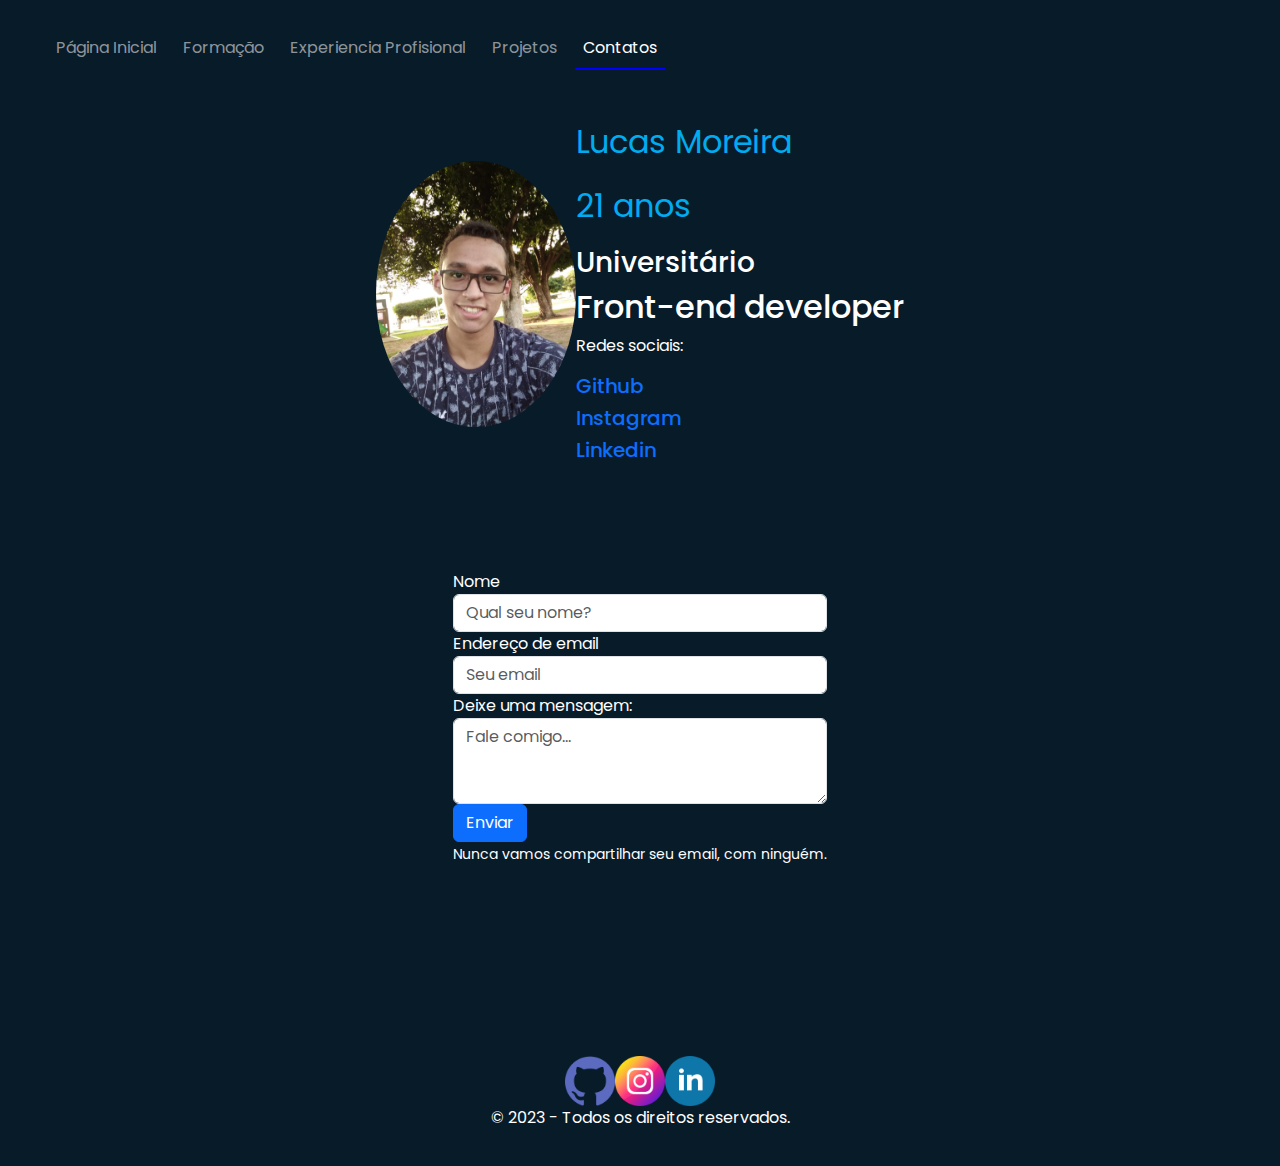
==== Pages/Contatos.html @ 99c77051 "Commit inicial" ====
<!DOCTYPE html>
<html lang="pt-br">

<head>
  <meta charset="UTF-8">
  <meta name="viewport" content="width=device-width, initial-scale=1.0">
  <title>Meu Site</title>
  <link rel="stylesheet" href="https://cdn.jsdelivr.net/npm/bootstrap@5.3.0/dist/css/bootstrap.min.css">
 <link rel="stylesheet" href="../assets/css/style.css">
</head>

<body>
  <header>
    <nav class="navbar navbar-expand-lg navbar-dark">
      <div class="container-fluid">
        <a class="navbar-brand" ></a>
        <button class="navbar-toggler" type="button" data-bs-toggle="collapse" data-bs-target="#navbarNav"
          aria-controls="navbarNav" aria-expanded="false" aria-label="Toggle navigation">
          <span class="navbar-toggler-icon"></span>
        </button>
        <div class="collapse navbar-collapse" id="navbarNav">
          <ul class="navbar-nav">
            <li class="nav-item">
              <a class="nav-link" href="../index.html">Página Inicial</a>
            </li>
            <li class="nav-item">
              <a class="nav-link" href="../Pages/formacao.html">Formação</a>
            </li>
            <li class="nav-item">
              <a class="nav-link" href="../Pages/experienciaProfissional.html">Experiencia Profisional</a>
            </li>
            <li class="nav-item">
              <a class="nav-link" href="../Pages/projetos.html">Projetos</a>
            </li>
            <li class="nav-item">
              <a class="nav-link active" href="../Pages/Contatos.html">Contatos</a>
            </li>
          </ul>
        </div>
      </div>
    </nav>
  </header>

  <main>
    <div class="image-text-container linksRedes">
      <img src="../assets/img/lucas.jpg" alt="Descrição da imagem">

      <div class="text-container">
        <p class="textoAzul">Lucas Moreira</p>
        <p class="textoAzul">21 anos</p>
        <h3>Universitário</h3>
        <h2>Front-end developer</h2>
        <p>Redes sociais:</p>
        <a href="https://github.com" class="LinkContatos gitlink"><h5>Github</h5></a>
        <a href="https://instagram.com" class="LinkContatos instalink"><h5>Instagram</h5></a>
        <a href="https://linkedin.com" class="LinkContatos linkedlink"><h5>Linkedin</h5></a>
      </div>
    </div>

    <div class="formularioEmail">
      <form>
        <div class="form-group">
          <label for="TextFormEmail">Nome</label>
          <input type="email" class="form-control" id="exampleInputEmail1" aria-describedby="emailHelp" placeholder="Qual seu nome?">
        </div>
        <div class="form-group">
          <label for="TextFormEmail">Endereço de email</label>
          <input type="email" class="form-control" id="exampleInputEmail1" aria-describedby="emailHelp" placeholder="Seu email">
        </div>
        <div class="form-group">
          <label for="TextFormMessage">Deixe uma mensagem:</label>
          <textarea class="form-control" id="exampleTextarea" rows="3" placeholder="Fale comigo..."></textarea>
        </div>

        <button type="submit" class="btn btn-primary">Enviar</button>
        <br>
        <small id="emailHelp">Nunca vamos compartilhar seu email, com ninguém.</small>
      </form>

    </div>
    
  </main>

  <footer>
    <div><a href="https://github.com/LucasMoreiraDK" target="_blank"><img src="../assets/img/github.png" class="logoRodape"></a><a href="https://www.instagram.com/lcs_moreira127/" target="_blank"><img src="../assets/img/instagram.png" class="logoRodape"></a><a href="https://www.linkedin.com/in/lucas-moreira-745a691a1" target="_blank"><img src="../assets/img/linkedin.png" class="logoRodape"></a></div>
    <p>&copy; 2023 - Todos os direitos reservados.</p>
  </footer>

  <script src="https://cdn.jsdelivr.net/npm/bootstrap@5.3.0/dist/js/bootstrap.bundle.min.js"></script>
</body>

</html>
---- assets/css/style.css ----
@import url('https://fonts.googleapis.com/css2?family=Inter:wght@500&family=Poppins:wght@500&display=swap');


body {
    background-color: #081b29;
    color: #fff;
    font-family: poppins , sans-serif;
  }

  header {
    background-color: #081b29;
    padding: 20px;
  }

  nav ul {
    list-style-type: none;
    margin: 0;
    padding: 0;
  }

  nav ul li {
    display: inline;
    margin-right: 10px;
  }

  nav ul li a {
    color: #fff;
    text-decoration: none;
    padding: 5px;
  }

  nav ul li a:hover {
    background-color: #333;
  }

  main {
    padding: 20px;
  }

  footer {
    background-color: #081b29;
    color: #fff;
    padding: 20px;
    text-align: center;
  }

  .image-text-container {
    display: flex;
    align-items: center;
  }
  
  .image-text-container img {
    width: 200px;
    height: auto; 
    border-radius: 50%;
  }
  
  .text-container {
     /* margin-left: 20px;*/
  }
  
  .textoAzul{
    color: #00abf0;
    font-size:xx-large;
  }


  .buttonLinkedin{
    margin-right: 115px;
  }

  .buttonLinkedin:hover{
    background: #081b29;
  }

  .buttonGithub:hover{
    background: #081b29;
  }

  .card:hover{
    transition: transform 1s ease;
    transform: scale(1.05);
    position: relative;
    z-index: 1;

  }

  .logoRodape {
    width: 50px; 
    height: auto; 
    
  }

  .espaco{
    margin-right: 90px;
  }

  .nav-item.active .nav-link {
    font-weight: bold;
    background-color: yellow;
  }
  
 .LinkContatos{
  text-decoration: none;
 }

.gitlink:hover{
  color: #6660C1;
 }

.instalink:hover{

  color: #f5cf2380;
}

.linkedlink:hover{
  color: #2B72A9;
}




.linksRedes{
  display: flex;
  justify-content: center; 
  align-items: center; 
  padding-bottom: 100px;
}

.formularioEmail{
  display: flex;
  justify-content: center; 
  align-items: center; 
  padding-bottom: 150px;
 
}

.apresentacaoMain{
  display: flex;
  justify-content: center; 
}

.EspacoVertical{
  padding-bottom: 200px;
}

.navbar-nav .nav-item .nav-link.active {
  border-bottom: 2px solid blue;
}
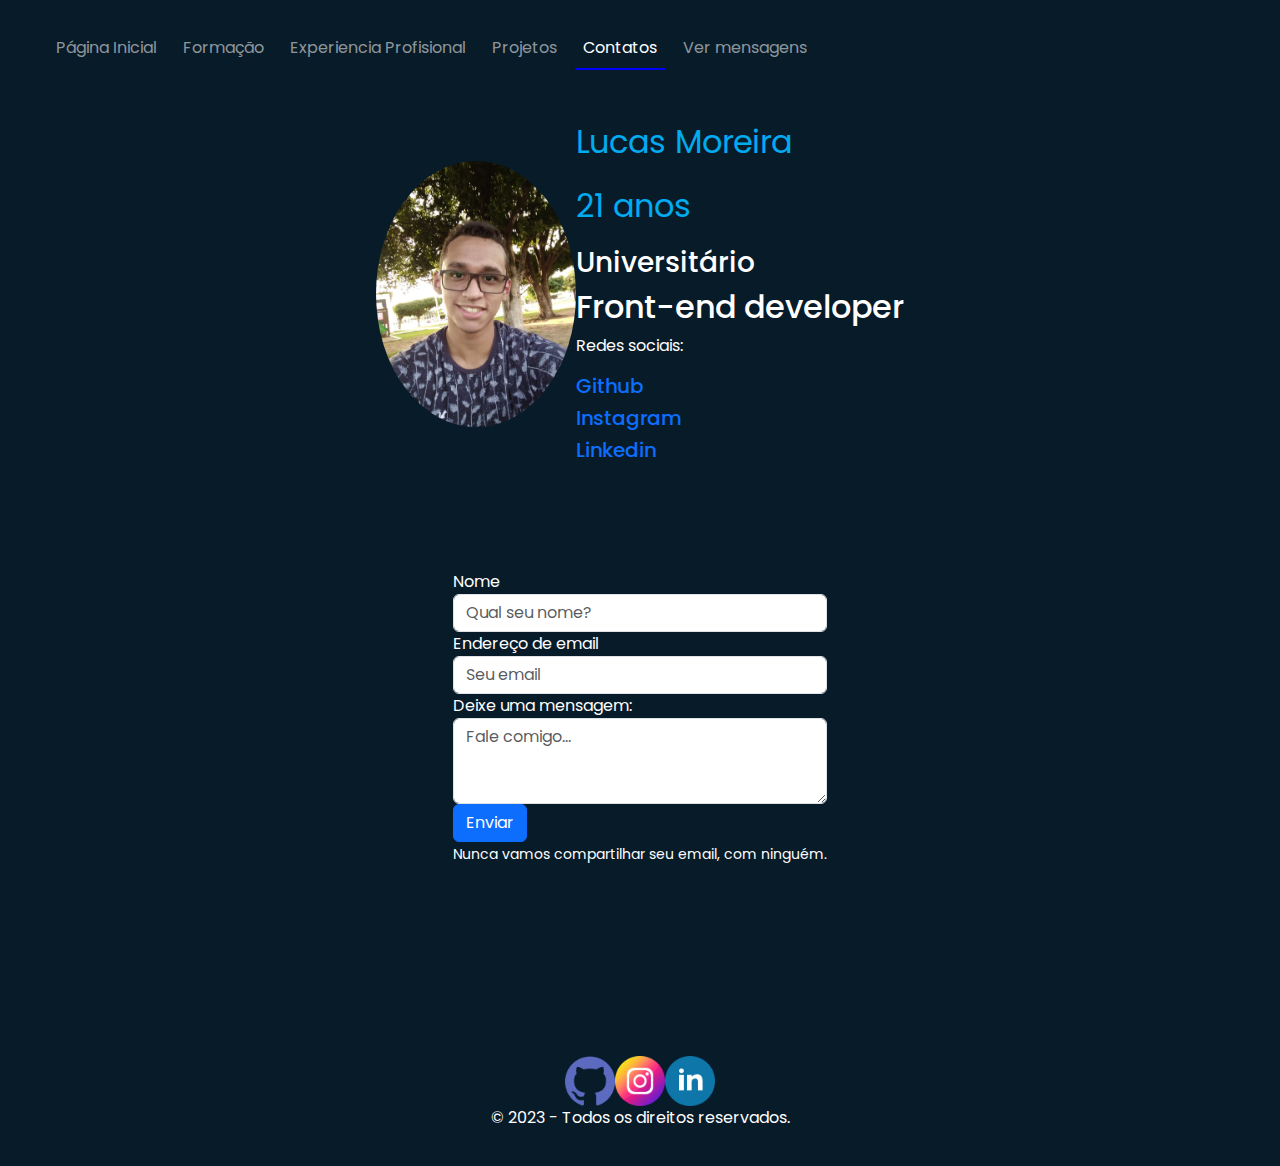
==== commit bf395720: "Commit requisiçoes do form" ====
--- a/Pages/Contatos.html
+++ b/Pages/Contatos.html
@@ -7,6 +7,7 @@
   <title>Meu Site</title>
   <link rel="stylesheet" href="https://cdn.jsdelivr.net/npm/bootstrap@5.3.0/dist/css/bootstrap.min.css">
  <link rel="stylesheet" href="../assets/css/style.css">
+ 
 </head>
 
 <body>
@@ -35,6 +36,9 @@
             <li class="nav-item">
               <a class="nav-link active" href="../Pages/Contatos.html">Contatos</a>
             </li>
+            <li class="nav-item">
+              <a class="nav-link " href="../Pages/requisicoesForm.html">Ver mensagens</a>
+            </li>
           </ul>
         </div>
       </div>
@@ -61,15 +65,15 @@
       <form>
         <div class="form-group">
           <label for="TextFormEmail">Nome</label>
-          <input type="email" class="form-control" id="exampleInputEmail1" aria-describedby="emailHelp" placeholder="Qual seu nome?">
+          <input type="text" class="form-control" id="textoNomeForm" aria-describedby="emailHelp" placeholder="Qual seu nome?">
         </div>
         <div class="form-group">
           <label for="TextFormEmail">Endereço de email</label>
-          <input type="email" class="form-control" id="exampleInputEmail1" aria-describedby="emailHelp" placeholder="Seu email">
+          <input type="email" class="form-control" id="textoEmailForm" aria-describedby="emailHelp" placeholder="Seu email">
         </div>
         <div class="form-group">
           <label for="TextFormMessage">Deixe uma mensagem:</label>
-          <textarea class="form-control" id="exampleTextarea" rows="3" placeholder="Fale comigo..."></textarea>
+          <textarea class="form-control" id="textoMessageForm" rows="3" placeholder="Fale comigo..."></textarea>
         </div>
 
         <button type="submit" class="btn btn-primary">Enviar</button>
@@ -87,6 +91,8 @@
   </footer>
 
   <script src="https://cdn.jsdelivr.net/npm/bootstrap@5.3.0/dist/js/bootstrap.bundle.min.js"></script>
+  <script src="../assets/JS/pegarDadosForm.js"></script>
+  
 </body>
 
 </html>
--- a/assets/css/style.css
+++ b/assets/css/style.css
@@ -146,4 +146,9 @@
 
 .navbar-nav .nav-item .nav-link.active {
   border-bottom: 2px solid blue;
-}+}
+
+.cardDynamicCriado{
+  margin-bottom: 5px;
+  margin-top: 5px;
+}
